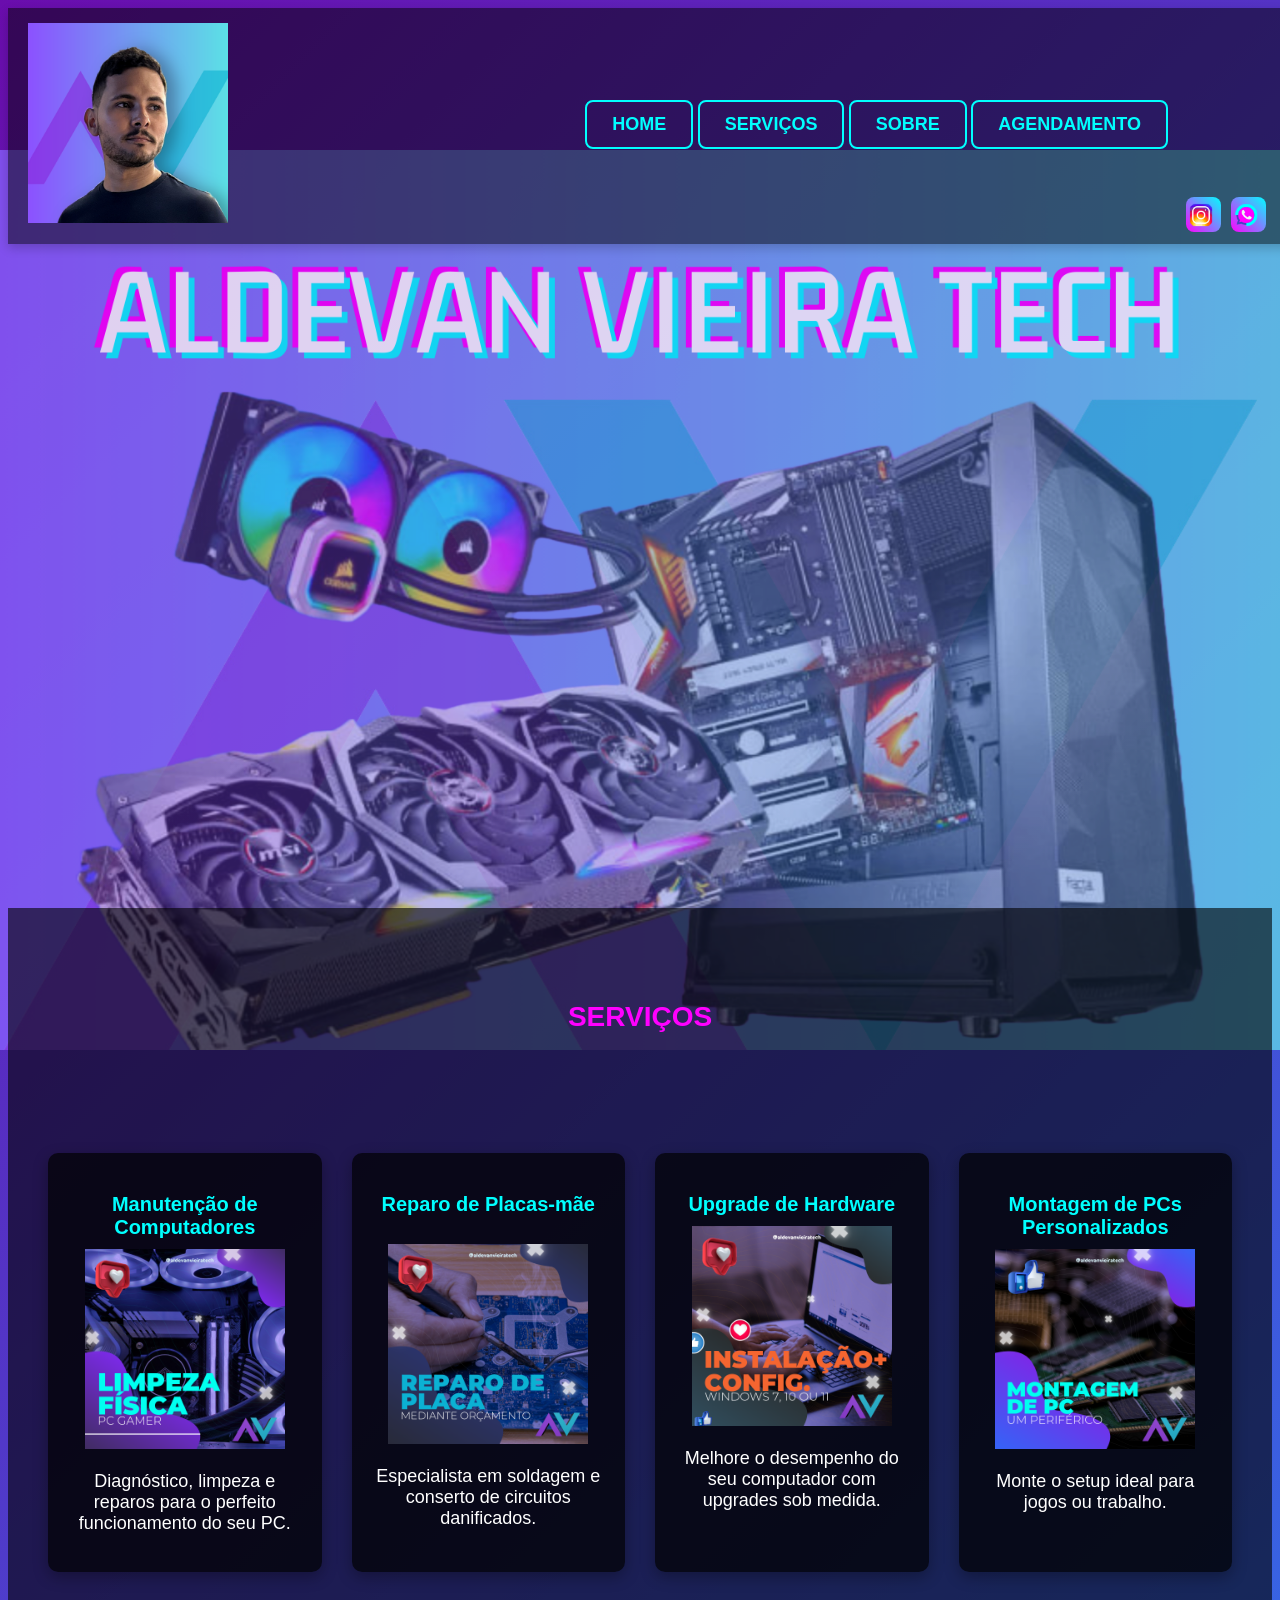
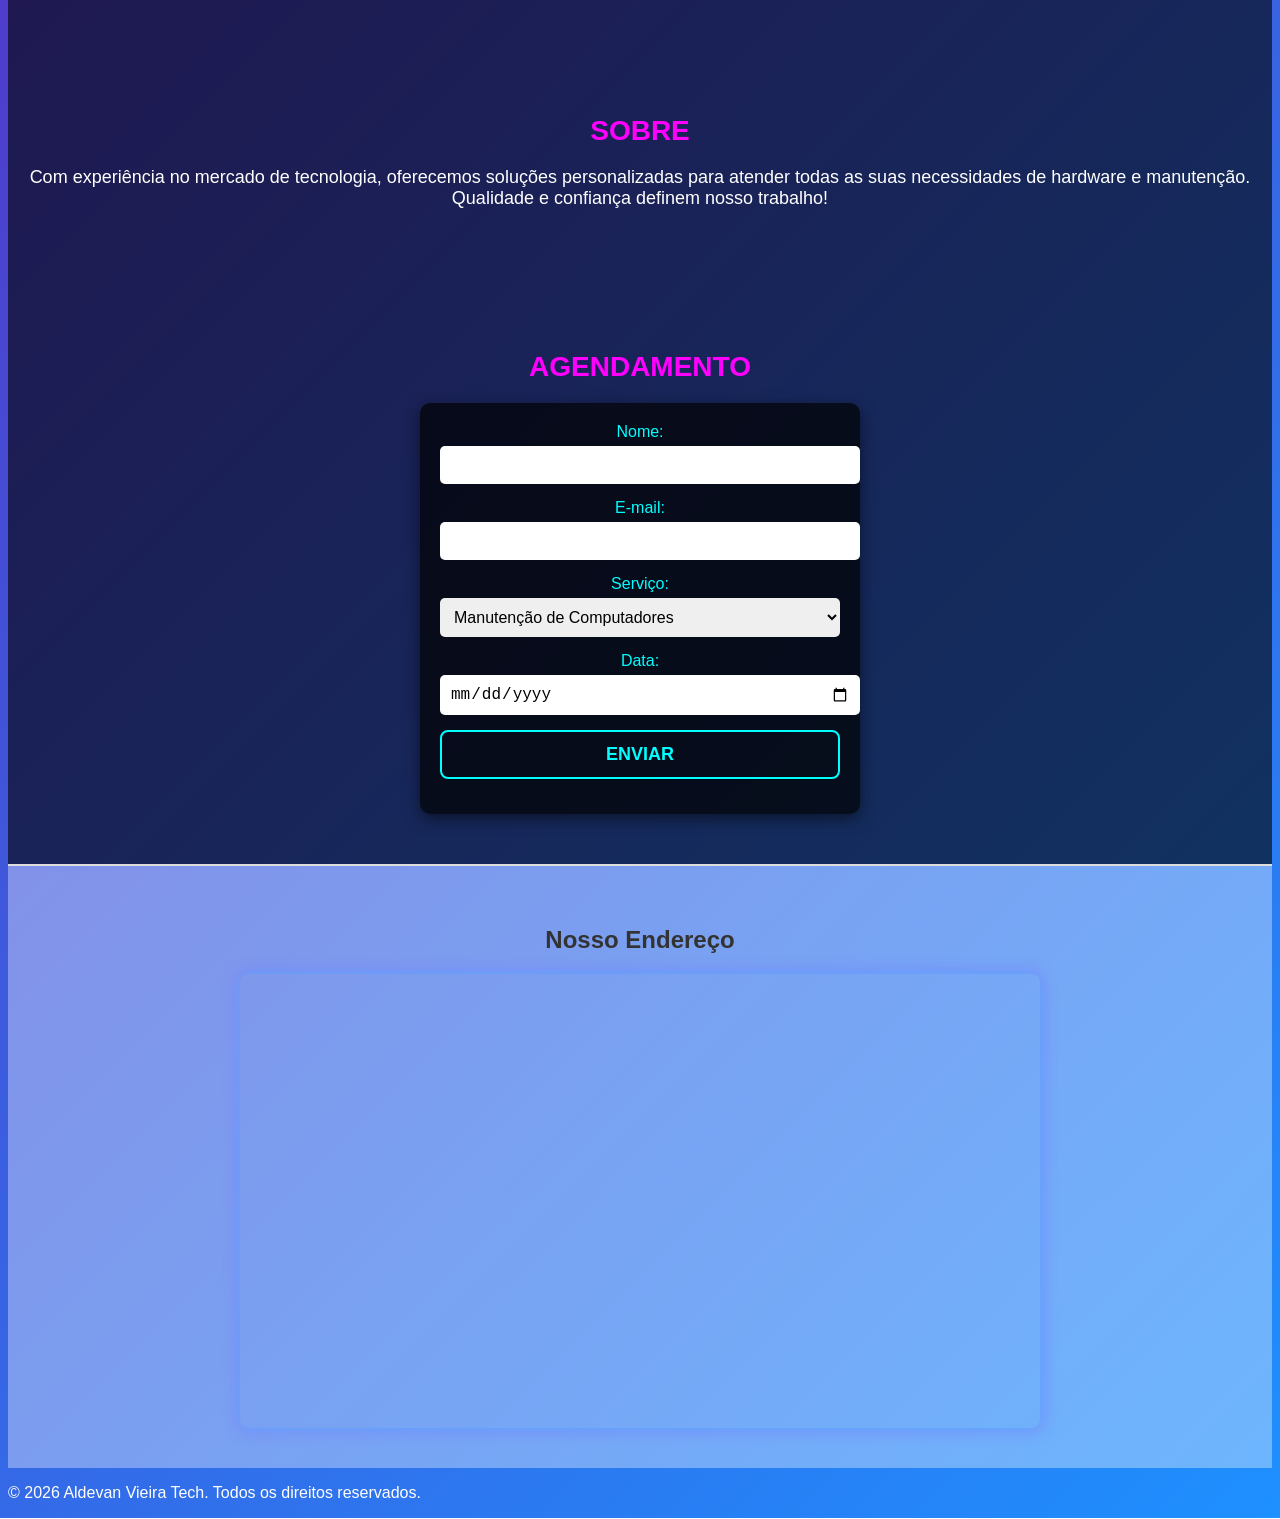
==== assets/index.html @ 7c6cba1f "site aldevan tech" ====
<!DOCTYPE html>
<html lang="pt-br">

<head>
  <meta charset="UTF-8">
  <meta name="viewport" content="width=device-width, initial-scale=1.0">
  <title>Aldevan Vieira Tech</title>
  <link rel="stylesheet" href="style.css">
</head>

<body>
  <header id="h">
    <div class="logo">
      <img src="./Foto-do-Profissional.png" alt="" width="200px">
    </div>
    <nav class="desktop-menu">
      <div class="buttons">
        <a href="#h" class="btn">Home</a>
        <a href="#services" class="btn">Serviços</a>
        <a href="#sobre" class="btn">Sobre</a>
        <a href="#agendamento-form" class="btn">Agendamento</a>
      </div>
      <!-- Ícones de redes sociais -->
<div class="icones"><a href="https://www.instagram.com/aldevanvieiratech?igshid=YjNmNGQ3MDY%3D" target="_blank" rel="noopener noreferrer" class="social-btn">
  <i class="fab fa-instagram"></i><img src="./icons8-instagram-48.png" alt="instagram">
</a>
<a href="https://api.whatsapp.com/send/?phone=5588996664911&text&type=phone_number&app_absent=0" target="_blank" rel="noopener noreferrer"
class="social-btn">
  <i class="fab fa-whatsapp"></i><img src="./icons8-whatsapp-48.png" alt="whatsapp">
</a></div>
    
    </nav>
    <div class="hamburger-menu">
      <span></span>
      <span></span>
      <span></span>
    </div>
    <nav class="mobile-menu">
      <a href="#h" class="btn">Home</a>
      <a href="#services" class="btn">Serviços</a>
      <a href="#sobre" class="btn">Sobre</a>
      <a href="#agendamento-form" class="btn">Agendamento</a>
    </nav>
  

  </header>

  <main>
    <!-- Banner principal -->
    <section class="banner">
      <div class="banner">
        <img src="./TÉCNICO DE INFORMÁTICA_20241023_102146_0000.png" alt="Banner Técnico de Informática"
          class="banner-img" />
        <!--<h1>Aldevan Vieira Tech</h1>
        <a href="#services" class="btn">Conheça nossos serviços</a>-->
      </div>

    </section>

    <!-- Serviços -->
    <section id="services">
      <h2 class="services">Serviços</h2>
      <div class="services">
        <div class="service-card" data-animate="fade">
          <h3>Manutenção de Computadores</h3>
          <img src="./Manutencao.png" alt="" width="200px">
          <p>Diagnóstico, limpeza e reparos para o perfeito funcionamento do seu PC.</p>
        </div>
        <div class="service-card" data-animate="fade">
          <h3>Reparo de Placas-mãe</h3><br>
          <img src="./Notebook.png" alt="" width="200px">
          <p>Especialista em soldagem e conserto de circuitos danificados.</p>
        </div>
        <div class="service-card" data-animate="fade">
          <h3>Upgrade de Hardware</h3>
          <img src="./Upgrade.png" alt="" width="200px">
          <p>Melhore o desempenho do seu computador com upgrades sob medida.</p>
        </div>
        <div class="service-card" data-animate="fade">
          <h3>Montagem de PCs Personalizados</h3>
          <img src="./Montagem.png" alt="" width="200px">
          <p>Monte o setup ideal para jogos ou trabalho.</p>
        </div>
      </div>
    </section>

    <!-- Sobre -->
    <section id="sobre">
      <h2>Sobre</h2>
      <p data-animate="fade">Com experiência no mercado de tecnologia, oferecemos soluções personalizadas para atender
        todas as suas necessidades de hardware e manutenção. Qualidade e confiança definem nosso trabalho!</p>
    </section>

    <!-- Agendamento -->
    <section id="agendamento-form">
      <h2>Agendamento</h2>
      <form>
        <label for="nome">Nome:</label>
        <input type="text" id="nome" name="nome" required>

        <label for="email">E-mail:</label>
        <input type="email" id="email" name="email" required>

        <label for="servico">Serviço:</label>
        <select id="servico" name="servico">
          <option value="manutencao">Manutenção de Computadores</option>
          <option value="reparo">Reparo de Placas-mãe</option>
          <option value="upgrade">Upgrade de Hardware</option>
          <option value="montagem">Montagem de PCs</option>
        </select>

        <label for="data">Data:</label>
        <input type="date" id="data" name="data" required>

        <button type="submit" class="btn">Enviar</button>
      </form>
    </section>
  </main>

    <section id="business-address">
      <h2>Nosso Endereço</h2>
      <div class="iframe-container">
        <iframe
          id="address-iframe"
          src="https://www.google.com/maps/embed?pb=!1m18!1m12!1m3!1d3974.9856339654957!2d-37.9874825!3d-4.9420326999999995!2m3!1f0!2f0!3f0!3m2!1i1024!2i768!4f13.1!3m3!1m2!1s0x7b979465d42a351%3A0x8ab76a30f3cce981!2sAldevan%20Vieira%20Tech!5e0!3m2!1spt-BR!2sbr!4v1732751875628!5m2!1spt-BR!2sbr" width="600" height="450" style="border:0;" allowfullscreen="" loading="lazy" referrerpolicy="no-referrer-when-downgrade">
        </iframe>
      </div>
    </section>
    
  <footer>
    <p>&copy; 2024 Aldevan Vieira Tech. Todos os direitos reservados.</p>
  </footer>


</body>
<script src="script.js"></script>

</html>
---- assets/style.css ----
/* Animações */
@keyframes fadeIn {
    from {
      opacity: 0;
      transform: translateY(20px);
    }
    to {
      opacity: 1;
      transform: translateY(0);
    }
  }
  
  @keyframes slideUp {
    from {
      transform: translateY(50px);
      opacity: 0;
    }
    to {
      transform: translateY(0);
      opacity: 1;
    }
  }
  
  @keyframes pop {
    from {
      transform: scale(0.9);
      opacity: 0;
    }
    to {
      transform: scale(1);
      opacity: 1;
    }
  }
  
  @keyframes fadeInLeft {
    from {
      transform: translateX(-50px);
      opacity: 0;
    }
    to {
      transform: translateX(0);
      opacity: 1;
    }
  }
  
  /* Transições */
  * {
    transition: all 0.3s ease-in-out;
  }
  
  /* Corpo */
  body {
    font-family: 'Arial', sans-serif;
    color: #fff;
    background: linear-gradient(135deg, #6a0dad, #1e90ff);
    overflow-x: hidden;
  }
  
  /* Header */
  header {
    display: flex;
    justify-content: space-around;
    align-items: center;
    padding: 20px;
    background: rgba(0, 0, 0, 0.5);
    position: fixed;
    width: 100%;
    z-index: 10;
    box-shadow: 0 4px 10px rgba(0, 0, 0, 0.2);
  }
  
  header .logo {
    display: ruby;
    font-size: 24px;
    font-weight: bold;
    color: #fff;
    text-shadow: 2px 2px #ff00ff, -2px -2px #00ffff;
    animation: pop 1s ease-out;
    border-radius: 100px;

}
  
  header nav ul {
    display: flex;
    gap: 35px;
  }
  
  header nav ul li a {
    color: #fff;
    text-decoration: none;
    font-size: 18px;
    font-weight: bold;
    position: relative;
  }
  
  header nav ul li a::after {
    content: '';
    position: absolute;
    width: 0;
    height: 3px;
    background: #00ffff;
    left: 0;
    bottom: -5px;
    transition: width 0.3s ease-in-out;
  }
  
  header nav ul li a:hover::after {
    width: 100%;
  }
  
  /* Banner */
  .banner {
    height: 100vh;
    width: 100vh;
    display: flex;
    flex-direction: column;
    justify-content: center;
    align-items: center;
    text-align: center;
    position: static;
    overflow: hidden;
  }
  
  .banner-img {
    position: absolute;
    top: 150px;
    left: 0;
    width: 100%;
    height: 100%;
    object-fit: cover;
    z-index: -1;
    animation: fadeIn 1.5s ease-out;
    opacity: 0.8; /* Transparência para destacar o texto */
  }
  
  .banner h1 {
    font-size: 40px;
    color: #fff;
    text-shadow: 2px 2px 5px rgba(0, 0, 0, 0.7);
    z-index: 1;
    margin-bottom: 20px;
  }
  
  .banner .btn {
    padding: 12px 25px;
    background: linear-gradient(45deg, #ff00ff, #00ffff);
    color: #000;
    font-weight: bold;
    text-decoration: none;
    border-radius: 8px;
    z-index: 1;
  }
  
  .banner .btn:hover {
    transform: scale(1.1);
  }
  
  
  /* Serviços */
  .services {
    display: grid;
    grid-template-columns: repeat(auto-fit, minmax(250px, 1fr));
    gap: 30px;
    padding: 50px 20px;
  }
  
  .service-card {
    background-color: rgba(0, 0, 0, 0.7);
    padding: 20px;
    border-radius: 10px;
    text-align: center;
    box-shadow: 0 5px 15px rgba(0, 0, 0, 0.3);
    transform: translateY(30px);
    opacity: 0;
    animation: fadeIn 1s ease-in-out forwards;
  }
  
  .service-card:hover {
    transform: scale(1.05);
    box-shadow: 0 10px 25px rgba(0, 0, 0, 0.5);
  }
  
  .service-card h3 {
    margin-bottom: 10px;
    font-size: 20px;
    color: #00ffff;
  }
  
  .service-card p {
    font-size: 16px;
    color: #ddd;
  }
  
  /* Sobre */
  #sobre {
    padding: 50px 20px;
    background: rgba(0, 0, 0, 0.6);
    text-align: center;
    animation: fadeInLeft 1.5s ease-out;
  }
  
  #sobre h2 {
    margin-bottom: 20px;
    font-size: 28px;
    text-transform: uppercase;
    color: #ff00ff;
  }
  
  #sobre p {
    font-size: 18px;
    color: #fff;
  }
  


  #agendamento-form {
    padding: 50px 20px;
    background: rgba(0, 0, 0, 0.6);
    text-align: center;
    animation: fadeInLeft 1.5s ease-out;
  }
  
  #agendamento-form h2 {
    margin-bottom: 20px;
    font-size: 28px;
    text-transform: uppercase;
    color: #ff00ff;
  }
  
  #agendamento-form p {
    font-size: 18px;
    color: #fff;
  }

  /*services*/
  #services {
    padding: 20px 20px;
    background: rgba(0, 0, 0, 0.6);
    text-align: center;
    animation: fadeInLeft 1.5s ease-out;
  }
  
  #services h2 {
    margin-bottom: 20px;
    font-size: 28px;
    text-transform: uppercase;
    color: #ff00ff;
  }
  
  #services p {
    font-size: 18px;
    color: #fff;
  }
  
  
  /* Agendamento */
  form {
    max-width: 400px;
    margin: 0 auto;
    background: rgba(0, 0, 0, 0.7);
    padding: 20px;
    border-radius: 10px;
    box-shadow: 0 5px 15px rgba(0, 0, 0, 0.5);
  }
  
  form label {
    display: block;
    margin-bottom: 5px;
    color: #00ffff;
  }
  
  form input,
  form select,
  form button {
    width: 100%;
    padding: 10px;
    margin-bottom: 15px;
    border: none;
    border-radius: 5px;
    font-size: 16px;
  }
  
  form button {
    background: linear-gradient(45deg, #ff00ff, #00ffff);
    color: #000;
    font-weight: bold;
    cursor: pointer;
    transition: transform 0.3s;
  }
  
  form button:hover {
    transform: scale(1.1);
  }
  /* Estilo Tecnológico para Botões */
.btn {
    display: inline-block;
    padding: 12px 25px;
    font-size: 18px;
    font-weight: bold;
    text-decoration: none;
    text-transform: uppercase;
    background: transparent;
    border: 2px solid #00ffff;
    border-radius: 8px;
    color: #00ffff;
    position: relative;
    overflow: hidden;
    z-index: 1;
    transition: all 0.3s ease-in-out;
  }
  
  .btn::before {
    content: '';
    position: absolute;
    top: 0;
    left: 0;
    width: 100%;
    height: 100%;
    background: linear-gradient(45deg, rgba(0, 255, 255, 0.3), rgba(255, 0, 255, 0.3));
    z-index: -1;
    transform: scale(0);
    transition: transform 0.3s ease-in-out;
    border-radius: 8px;
  }
  
  .btn:hover::before {
    transform: scale(1);
  }
  
  .btn:hover {
    color: #000;
    background: linear-gradient(45deg, #00ffff, #ff00ff);
    border: 2px solid #000;
    box-shadow: 0 0 20px #00ffff, 0 0 40px #ff00ff, 0 0 60px rgba(255, 0, 255, 0.8);
    transform: translateY(-3px);
  }
  
  .btn:active {
    transform: translateY(2px);
    box-shadow: 0 0 10px #00ffff, 0 0 20px #ff00ff;
  }

  /* Redes Sociais */
  .social-icons {
    display: -moz-marker;
    justify-content: center;
    gap: 20px;
    margin: 20px 0;
    position: relative;
    left: 70px;
}

  
  .social-btn {
    display: inline-grid;
    padding: 0px 0px;
    font-size: 18px;
    background: linear-gradient(45deg, #ff00ff, #00ffff);
    border-radius: 8px;
    transition: transform 0.3s ease, box-shadow 0.3s ease;
    align-items: center;
    width: 35px;
    height: 35px;
    

}
.icones {
  display: flex;
  position: relative;
  left: -3%;
  margin: -45px 20px;
  bottom: -142px;
  position: relative;
  gap: 10px;
}
.social-btn img {
  width: 30px;
  height: 30px;
  
}
  
  .social-btn i {
    margin-right: 10px;
    font-size: 20px;
  }
  
  .social-btn:hover {
    transform: translateY(-3px);
    box-shadow: 0 0 15px rgba(0, 255, 255, 0.8), 0 0 15px rgba(255, 0, 255, 0.8);
  }
  
  [data-animate="fade"] {
    opacity: 0;
    transform: translateY(20px);
    transition: all 0.5s ease-in-out;
  }
  /* Estilo para a seção de endereço */
#business-address {
  padding: 40px 20px;
  text-align: center;
  background-color: #ffffff59;
  border-top: 2px solid #ddd;
}

#business-address h2 {
  font-size: 24px;
  margin-bottom: 20px;
  color: #333;
}

/* Container do iframe */
.iframe-container {
  max-width: 800px;
  margin: 0 auto;
  overflow: hidden;
  border-radius: 8px;
  box-shadow: 0 0 15px rgba(0, 255, 255, 0.8), 0 0 15px rgba(255, 0, 255, 0.8);
}

/* Estilo para o iframe com animação */
#iframe {
  opacity: 0;
  transform: translateY(20px);
  transition: all 0.8s ease-in-out;
}
/* Estilo base */
header {
  display: flex;
  justify-content: space-between;
  align-items: center;
  padding: 15px 20px;
}

.desktop-menu {
  display: flex;
  gap: 20px;
}

.hamburger-menu {
  display: none;
  flex-direction: column;
  cursor: pointer;
  gap: 5px;
}

.hamburger-menu span {
  background: #fff;
  height: 3px;
  width: 25px;
  transition: all 0.3s;
}

.mobile-menu {
  display: none;
  flex-direction: column;
  position: absolute;
  top: 100%;
  right: 0;
  background: rgba(0, 0, 0, 0.8);
  width: 100%;
  padding: 10px;
  z-index: 10;
}

.mobile-menu a {
  padding: 10px;
  text-align: center;
  color: #fff;
}




/* Responsividade */
@media (max-width: 768px) {
  .desktop-menu {
    display: none;
  }

  .hamburger-menu {
    display: flex;
  }

  .mobile-menu {
    display: none;
  }

  .mobile-menu.open {
    display: flex;
  }
  header {
    display: flex;
    justify-content: space-around;
    align-items: center;
    padding: 0px;
    background: rgba(0, 0, 0, 0.5);
    position: fixed;
    width: 100%;
    z-index: 10;
    box-shadow: 0 4px 10px rgba(0, 0, 0, 0.2);
  }
  .banner-img {
    position: absolute;
    top: 271px;
    left: 0px;
    width: 100%;
    height: 36%;
    object-fit: cover;
    z-index: -1;
    animation: fadeIn 1.5s ease-out;
    opacity: 0.8;
}
.mobile-menu {
  display: none;
  flex-direction: column;
  position: absolute;
  top: 100%;
  left: 23%;
  right: 353px;
  background: rgba(0, 0, 0, 0.8);
  width: 19%;
  padding: 10px;
  z-index: 10;
}
.hamburger-menu {
  display: flex;
  position: relative;
  left: -320px;
  bottom: -82px;
}
header .logo {
  display: ruby;
  font-size: 24px;
  font-weight: bold;
  color: #fff;
  text-shadow: 2px 2px #ff00ff, -2px -2px #00ffff;
  animation: pop 1s ease-out;
  border-radius: 100px;
  position: relative;
  left: -150px;  
}
header .logo img {
  border-radius:100px ;
}

#services {
  position: relative;
  top: -210px;
}
iframe {
  width: 70%;
  height: 70%;
}
.hamburger-menu span.rotate-top {
  transform: rotate(45deg) translateY(7px);
}

.hamburger-menu span.rotate-bottom {
  transform: rotate(-45deg) translateY(-7px);
}

.hamburger-menu span.fade-out {
  opacity: 0;
}
}
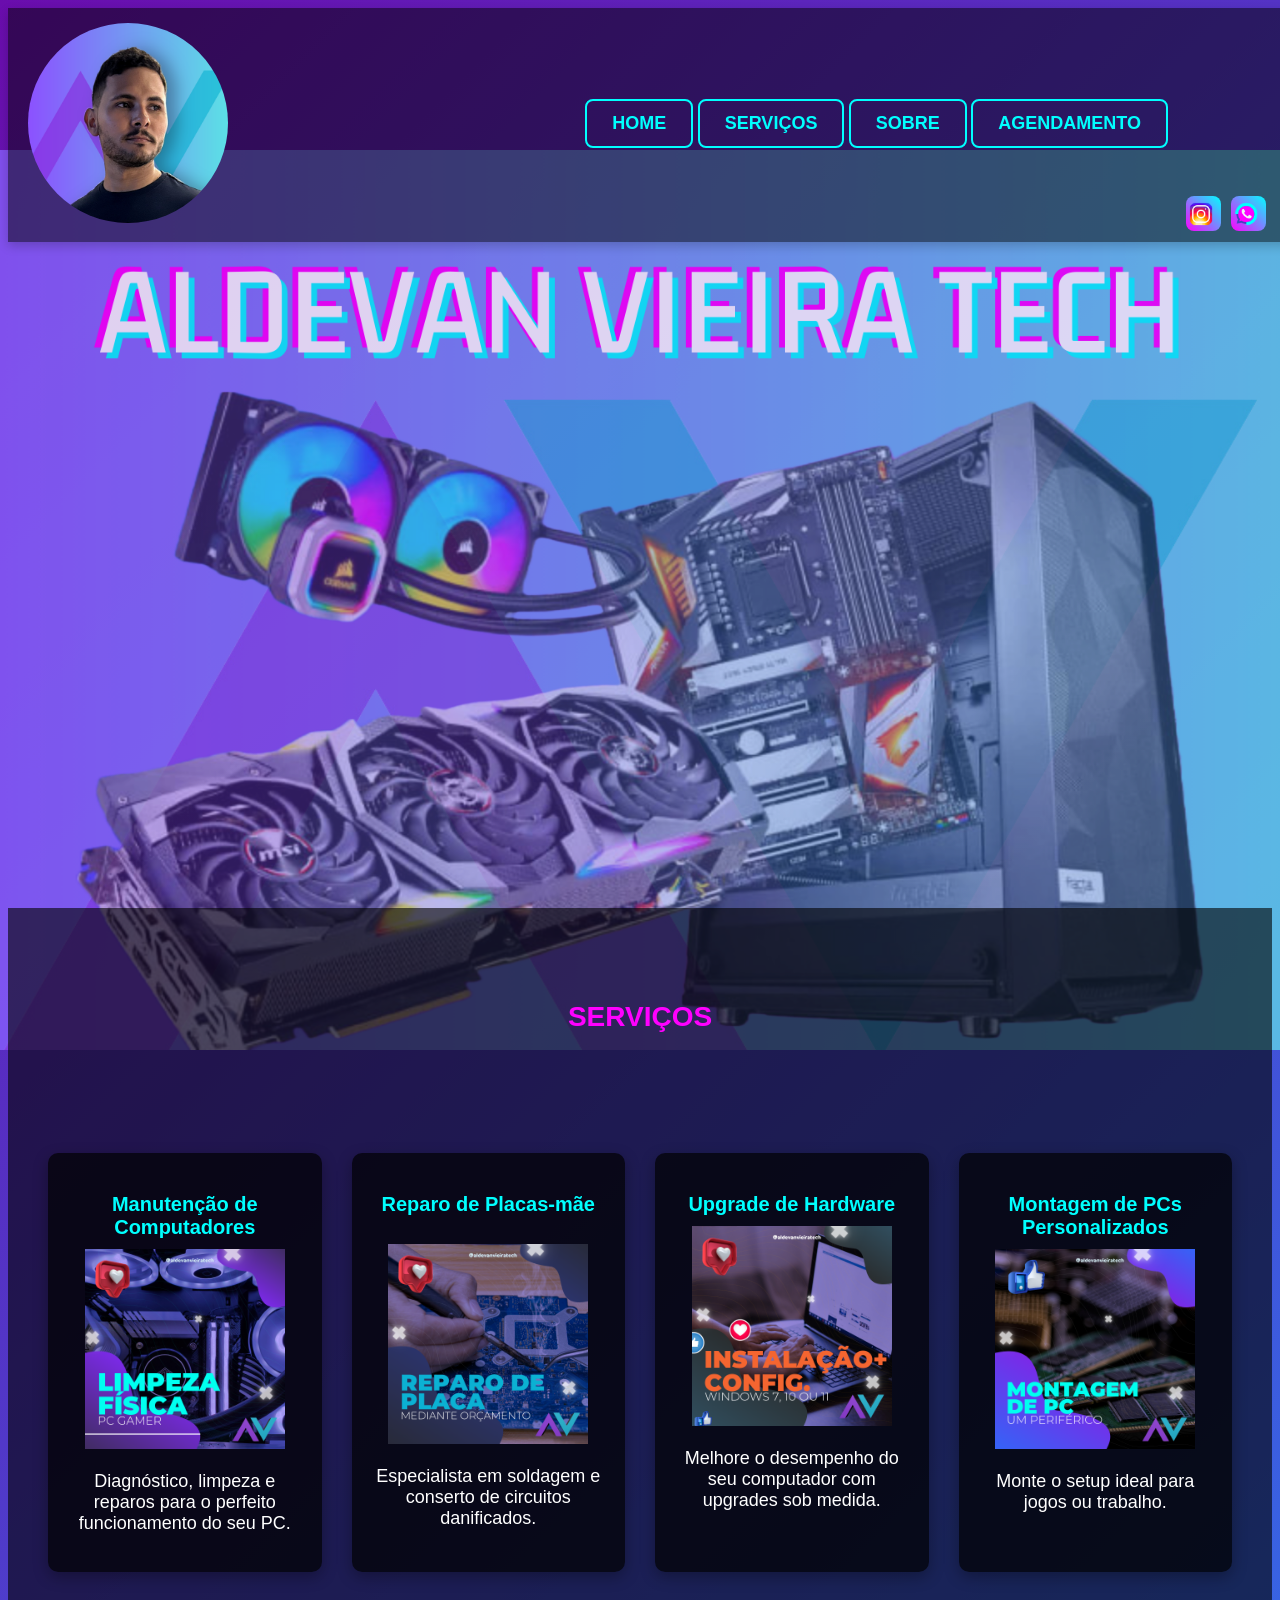
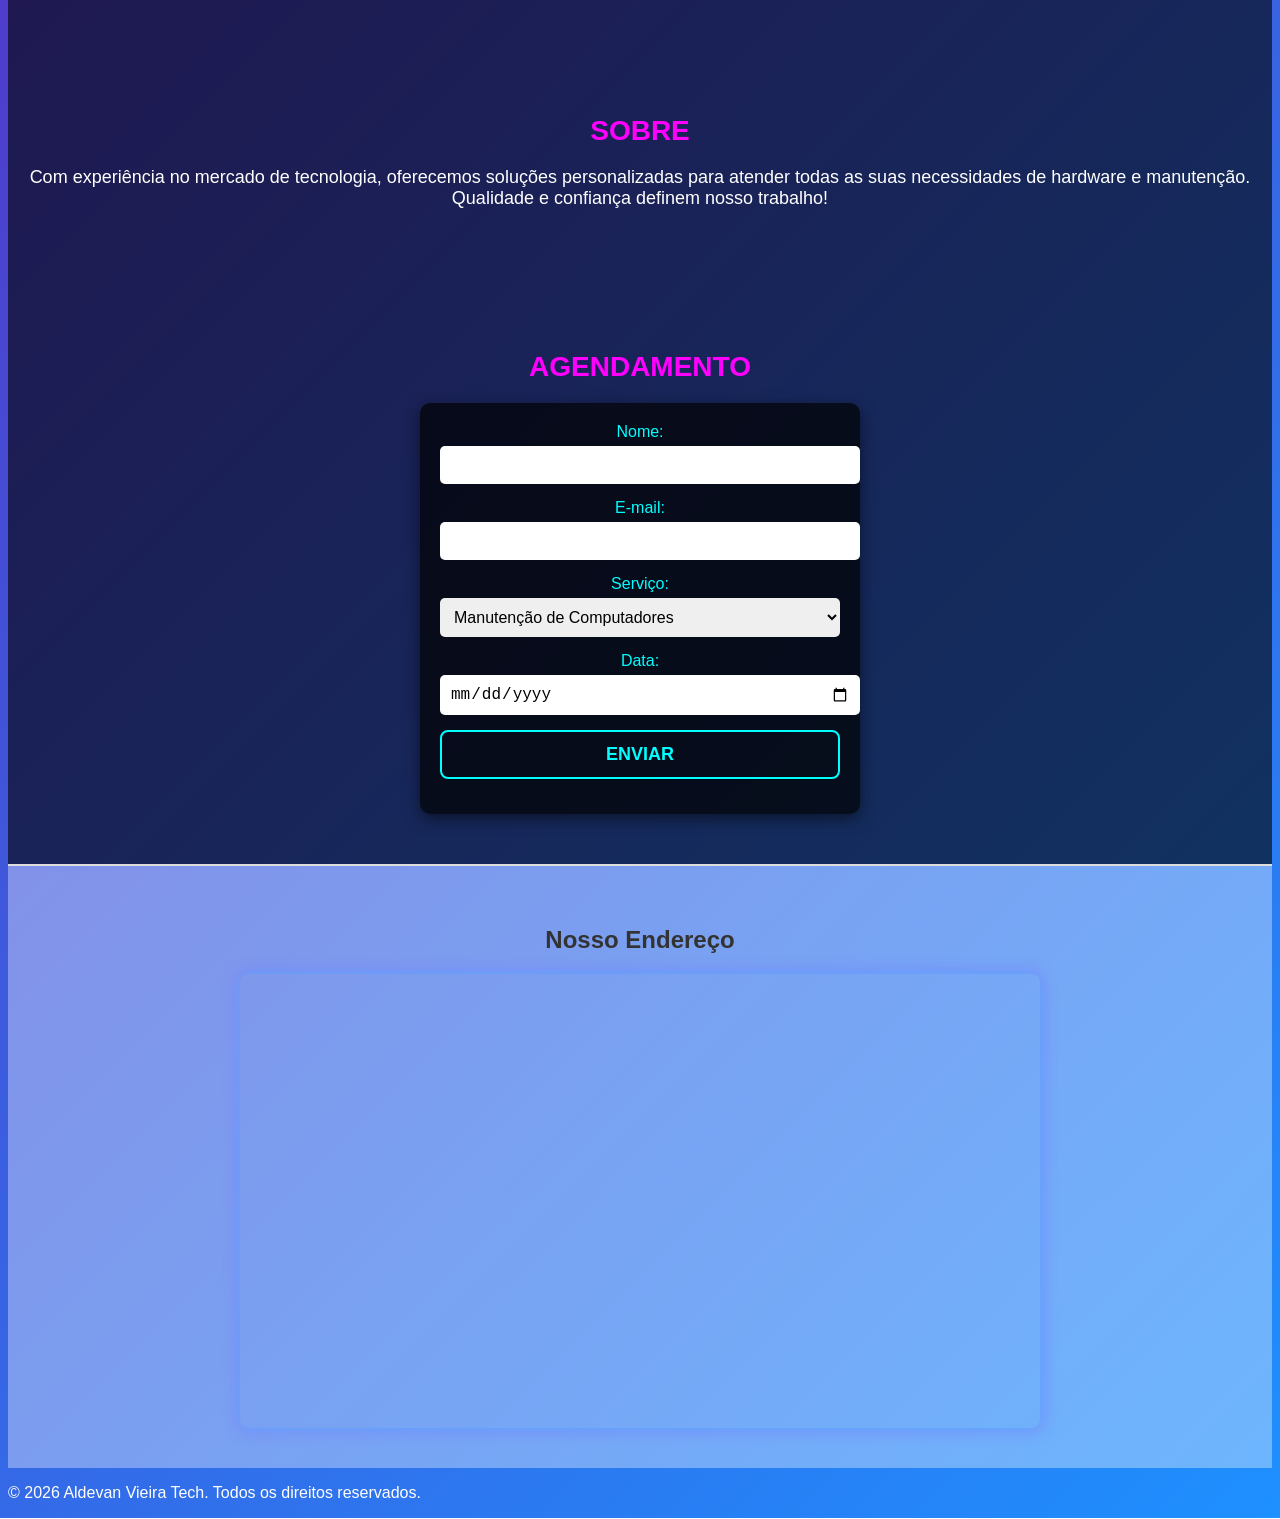
==== commit 3e1f043b: "alteração formulario" ====
--- a/assets/index.html
+++ b/assets/index.html
@@ -94,7 +94,10 @@
     <!-- Agendamento -->
     <section id="agendamento-form">
       <h2>Agendamento</h2>
-      <form>
+      <form 
+      action="https://formcarry.com/s/lGV2bK-c4zP"
+      method="POST"
+      enctype="multipart/form-data">
         <label for="nome">Nome:</label>
         <input type="text" id="nome" name="nome" required>
 
--- a/assets/style.css
+++ b/assets/style.css
@@ -69,7 +69,7 @@
     box-shadow: 0 4px 10px rgba(0, 0, 0, 0.2);
   }
   
-  header .logo {
+  header .logo img{
     display: ruby;
     font-size: 24px;
     font-weight: bold;
